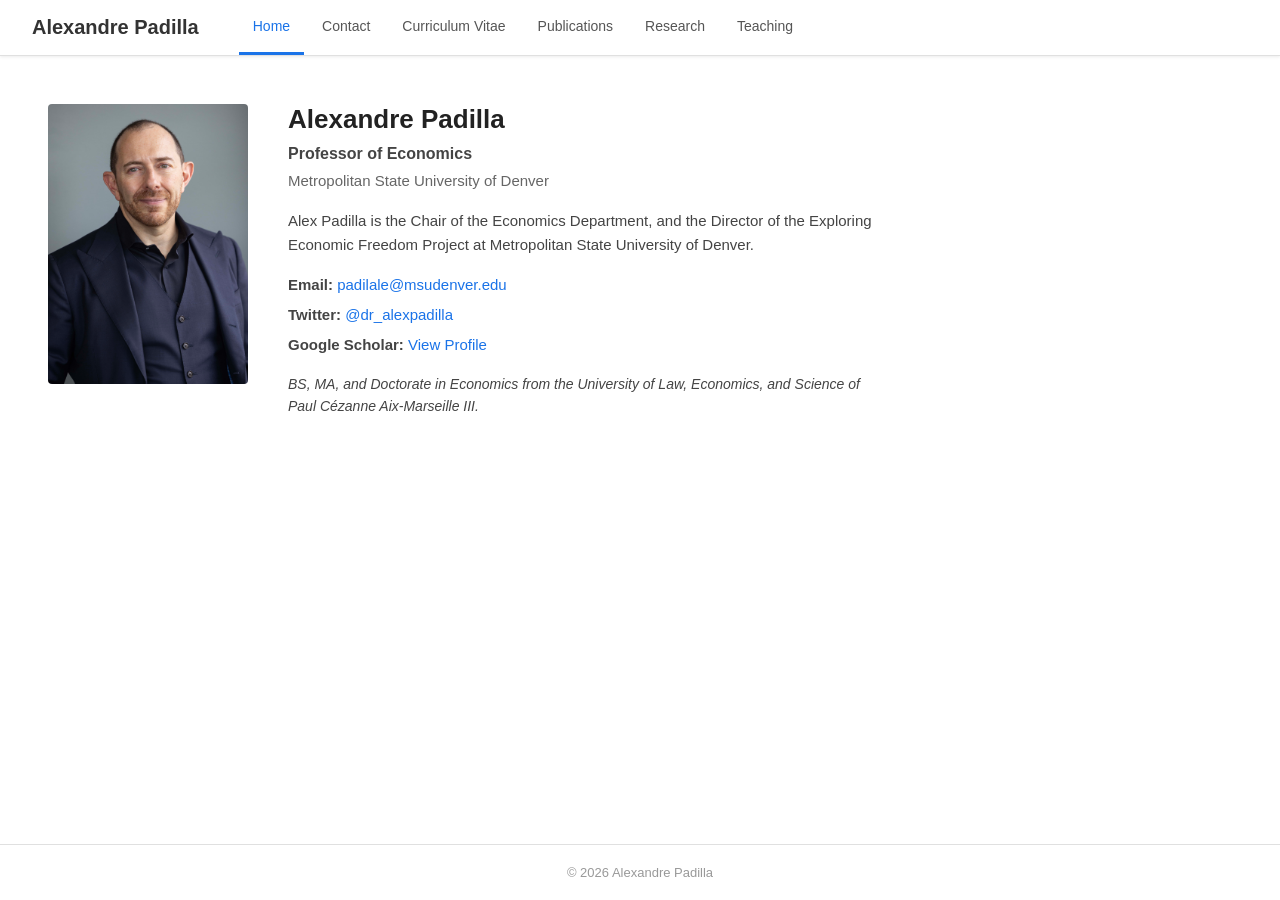
==== index.html @ 39e92507 "Build out full website with all pages and content - Add all site pages: home, contact, CV, publicati" ====
<!DOCTYPE html>
<html lang="en">
<head>
  <meta charset="UTF-8" />
  <meta name="viewport" content="width=device-width, initial-scale=1.0" />
  <title>Alexandre Padilla</title>
  <link rel="stylesheet" href="styles.css" />
</head>
<body>

  <header>
    <div class="site-title">Alexandre Padilla</div>
    <nav>
      <ul>
        <li><a href="index.html" class="active">Home</a></li>
        <li><a href="contact.html">Contact</a></li>
        <li><a href="cv.html">Curriculum Vitae</a></li>
        <li><a href="publications.html">Publications</a></li>
        <li><a href="research.html">Research</a></li>
        <li><a href="teaching.html">Teaching</a></li>
      </ul>
    </nav>
  </header>

  <main>
    <div class="profile-section">
      <img src="Padilla-Alex-Professional-Picture.jpg" alt="Alexandre Padilla" class="profile-photo" />
      <div class="profile-info">
        <h1>Alexandre Padilla</h1>
        <p class="title">Professor of Economics</p>
        <p class="institution">Metropolitan State University of Denver</p>
        <p>
          Alex Padilla is the Chair of the Economics Department, and the Director of the
          Exploring Economic Freedom Project at Metropolitan State University of Denver.
        </p>
        <div class="contact-links">
          <p>
            <strong>Email:</strong>
            <a href="mailto:padilale@msudenver.edu">padilale@msudenver.edu</a>
          </p>
          <p>
            <strong>Twitter:</strong>
            <a href="https://twitter.com/dr_alexpadilla" target="_blank" rel="noopener">@dr_alexpadilla</a>
          </p>
          <p>
            <strong>Google Scholar:</strong>
            <a href="https://scholar.google.com/citations?hl=en&user=JMCIi2YAAAAJ" target="_blank" rel="noopener">View Profile</a>
          </p>
        </div>
        <p class="education">
          BS, MA, and Doctorate in Economics from the University of Law, Economics, and Science
          of Paul Cézanne Aix-Marseille III.
        </p>
      </div>
    </div>
  </main>

  <footer>
    <p>&copy; <span id="year"></span> Alexandre Padilla</p>
  </footer>

  <script>
    document.getElementById('year').textContent = new Date().getFullYear();
  </script>

</body>
</html>
---- styles.css ----
/* Reset & base */
*, *::before, *::after {
  box-sizing: border-box;
  margin: 0;
  padding: 0;
}

body {
  font-family: Arial, sans-serif;
  font-size: 15px;
  color: #333;
  background: #fff;
  min-height: 100vh;
  display: flex;
  flex-direction: column;
}

a {
  color: #1a73e8;
  text-decoration: none;
}

a:hover {
  text-decoration: underline;
}

/* Header */
header {
  background: #fff;
  border-bottom: 1px solid #e0e0e0;
  padding: 0 32px;
  display: flex;
  align-items: center;
  gap: 40px;
  position: sticky;
  top: 0;
  z-index: 100;
  box-shadow: 0 1px 3px rgba(0,0,0,0.08);
}

.site-title {
  font-size: 20px;
  font-weight: 600;
  color: #333;
  white-space: nowrap;
  padding: 16px 0;
}

nav ul {
  list-style: none;
  display: flex;
  gap: 4px;
}

nav ul li a {
  display: block;
  padding: 18px 14px;
  color: #555;
  font-size: 14px;
  border-bottom: 3px solid transparent;
  transition: color 0.15s, border-color 0.15s;
}

nav ul li a:hover,
nav ul li a.active {
  color: #1a73e8;
  border-bottom-color: #1a73e8;
  text-decoration: none;
}

/* Main */
main {
  flex: 1;
  max-width: 860px;
  width: 100%;
  margin: 48px auto 48px 48px;
  padding: 0 32px 0 0;
}

/* Profile section */
.profile-section {
  display: flex;
  gap: 40px;
  align-items: flex-start;
}

.profile-photo {
  width: 200px;
  height: auto;
  border-radius: 4px;
  flex-shrink: 0;
}

/* Placeholder if image is missing */
.profile-photo[src="profile.jpg"]:not([complete]) {
  display: block;
}

.profile-info h1 {
  font-size: 26px;
  font-weight: 600;
  color: #222;
  margin-bottom: 6px;
}

.profile-info .title {
  font-size: 16px;
  font-weight: 600;
  color: #444;
  margin-bottom: 2px;
}

.profile-info .institution {
  font-size: 15px;
  color: #666;
  margin-bottom: 16px;
}

.profile-info p {
  margin-bottom: 12px;
  line-height: 1.6;
  color: #444;
}

.contact-links {
  margin: 16px 0;
}

.contact-links p {
  margin-bottom: 6px;
}

.education {
  font-size: 14px;
  color: #555;
  font-style: italic;
}

/* Inner page title */
.page-title {
  font-size: 22px;
  font-weight: 600;
  color: #222;
  margin-bottom: 32px;
  padding-bottom: 10px;
  border-bottom: 1px solid #e0e0e0;
}

/* CV / content sections */
.cv-section {
  margin-bottom: 36px;
}

.cv-section h3 {
  font-size: 15px;
  font-weight: 700;
  text-transform: uppercase;
  letter-spacing: 0.05em;
  color: #444;
  margin-bottom: 12px;
}

.cv-section p {
  line-height: 1.7;
  color: #444;
  margin-bottom: 8px;
}

.cv-list {
  list-style: none;
  padding: 0;
}

.cv-list li {
  padding: 4px 0;
  line-height: 1.6;
  color: #444;
  border-bottom: 1px solid #f0f0f0;
}

.cv-list li:last-child {
  border-bottom: none;
}

/* CV table (dates + descriptions) */
.cv-table {
  width: 100%;
  border-collapse: collapse;
}

.cv-table td {
  padding: 6px 0;
  vertical-align: top;
  line-height: 1.6;
  color: #444;
  border-bottom: 1px solid #f0f0f0;
}

.cv-table tr:last-child td {
  border-bottom: none;
}

.cv-date {
  white-space: nowrap;
  width: 130px;
  color: #777;
  font-size: 14px;
  padding-right: 20px;
}

/* Publications list */
.pub-list {
  padding-left: 0;
  list-style: none;
  counter-reset: pub-counter;
}

.pub-list li {
  counter-increment: pub-counter;
  padding: 10px 0 10px 36px;
  position: relative;
  border-bottom: 1px solid #f0f0f0;
  line-height: 1.65;
  color: #444;
}

.pub-list li:last-child {
  border-bottom: none;
}

.pub-list li::before {
  content: "[" counter(pub-counter) "]";
  position: absolute;
  left: 0;
  top: 10px;
  color: #777;
  font-size: 13px;
  min-width: 30px;
}

.pub-list em {
  color: #333;
}

.pub-meta {
  display: block;
  font-size: 13px;
  color: #666;
  margin-top: 2px;
}

/* Links page */
.link-section {
  margin-bottom: 28px;
}

.link-section h3 {
  font-size: 15px;
  font-weight: 700;
  text-transform: uppercase;
  letter-spacing: 0.05em;
  color: #444;
  margin-bottom: 10px;
}

.link-list {
  list-style: none;
  padding: 0;
}

.link-list li {
  padding: 5px 0;
  border-bottom: 1px solid #f0f0f0;
}

.link-list li:last-child {
  border-bottom: none;
}

/* Contact page address */
address {
  font-style: normal;
  line-height: 1.8;
  color: #444;
  margin-top: 4px;
}

.content-block {
  margin-bottom: 24px;
  line-height: 1.7;
  color: #444;
}

/* Footer */
footer {
  text-align: center;
  padding: 20px 32px;
  font-size: 13px;
  color: #999;
  border-top: 1px solid #e0e0e0;
}

/* Responsive */
@media (max-width: 620px) {
  header {
    flex-direction: column;
    align-items: flex-start;
    padding: 0 16px;
    gap: 0;
  }

  nav ul {
    flex-wrap: wrap;
    gap: 0;
    padding-bottom: 8px;
  }

  nav ul li a {
    padding: 10px 10px;
    font-size: 13px;
  }

  main {
    margin: 28px auto;
    padding: 0 16px;
  }

  .profile-section {
    flex-direction: column;
    gap: 24px;
  }

  .profile-photo {
    width: 150px;
    height: auto;
  }
}
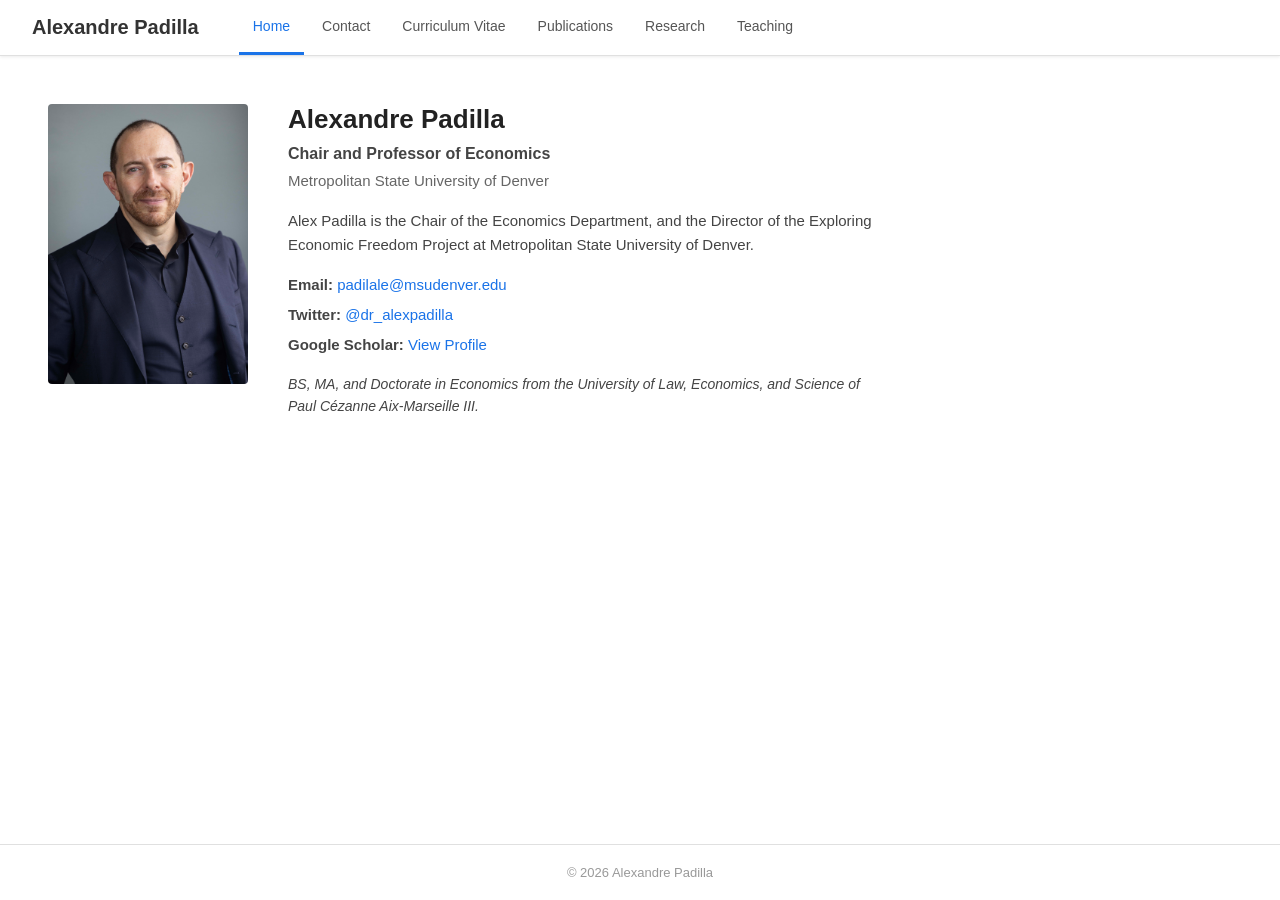
==== commit c7d99f55: "Update current title to "Chair and Professor of Economics" Co-Authored-By: Claude Opus 4.7 <noreply@" ====
--- a/index.html
+++ b/index.html
@@ -27,7 +27,7 @@
       <img src="Padilla-Alex-Professional-Picture.jpg" alt="Alexandre Padilla" class="profile-photo" />
       <div class="profile-info">
         <h1>Alexandre Padilla</h1>
-        <p class="title">Professor of Economics</p>
+        <p class="title">Chair and Professor of Economics</p>
         <p class="institution">Metropolitan State University of Denver</p>
         <p>
           Alex Padilla is the Chair of the Economics Department, and the Director of the
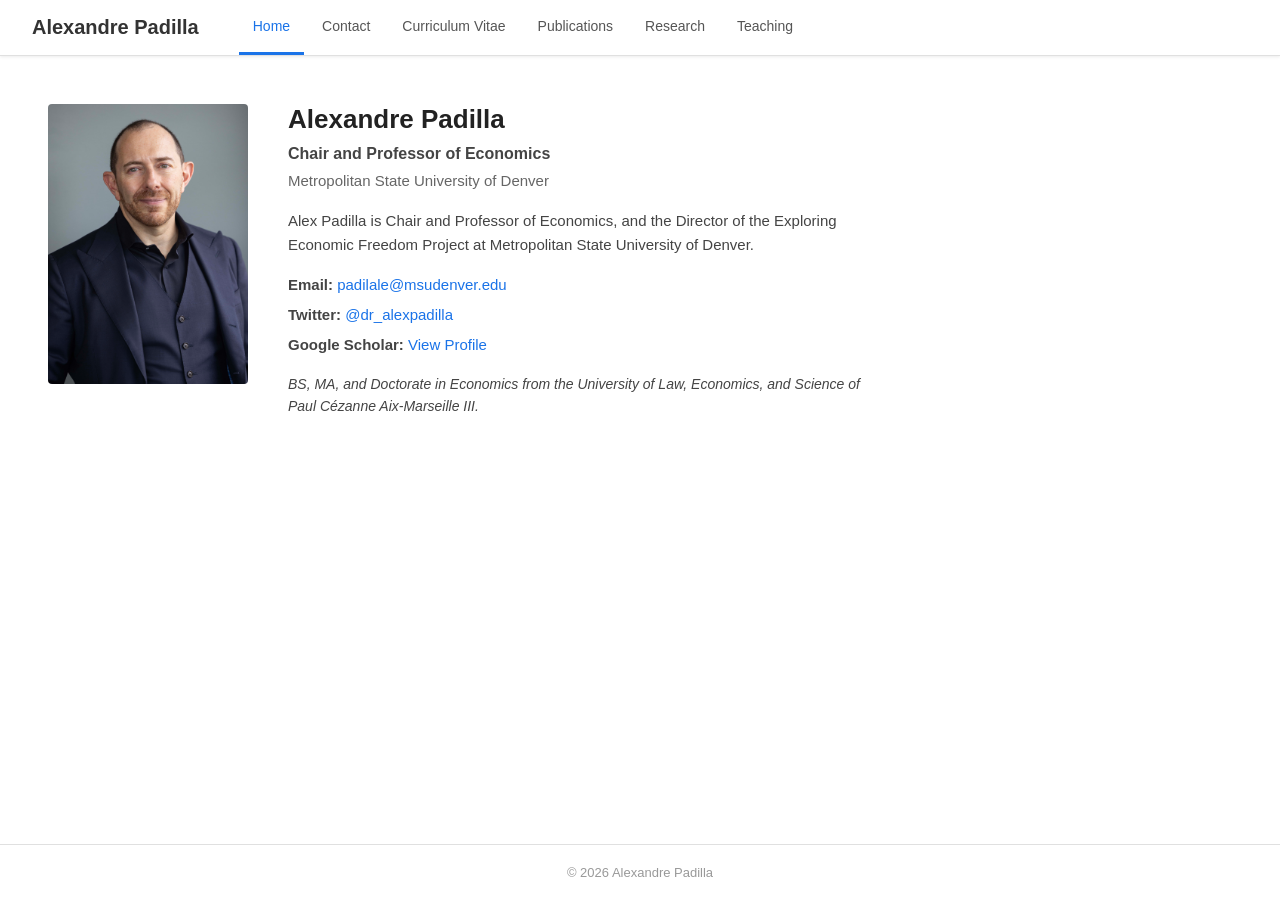
==== commit 808e78f5: "Reword home page bio to lead with Chair and Professor of Economics Co-Authored-By: Claude Opus 4.7 <" ====
--- a/index.html
+++ b/index.html
@@ -30,7 +30,7 @@
         <p class="title">Chair and Professor of Economics</p>
         <p class="institution">Metropolitan State University of Denver</p>
         <p>
-          Alex Padilla is the Chair of the Economics Department, and the Director of the
+          Alex Padilla is Chair and Professor of Economics, and the Director of the
           Exploring Economic Freedom Project at Metropolitan State University of Denver.
         </p>
         <div class="contact-links">
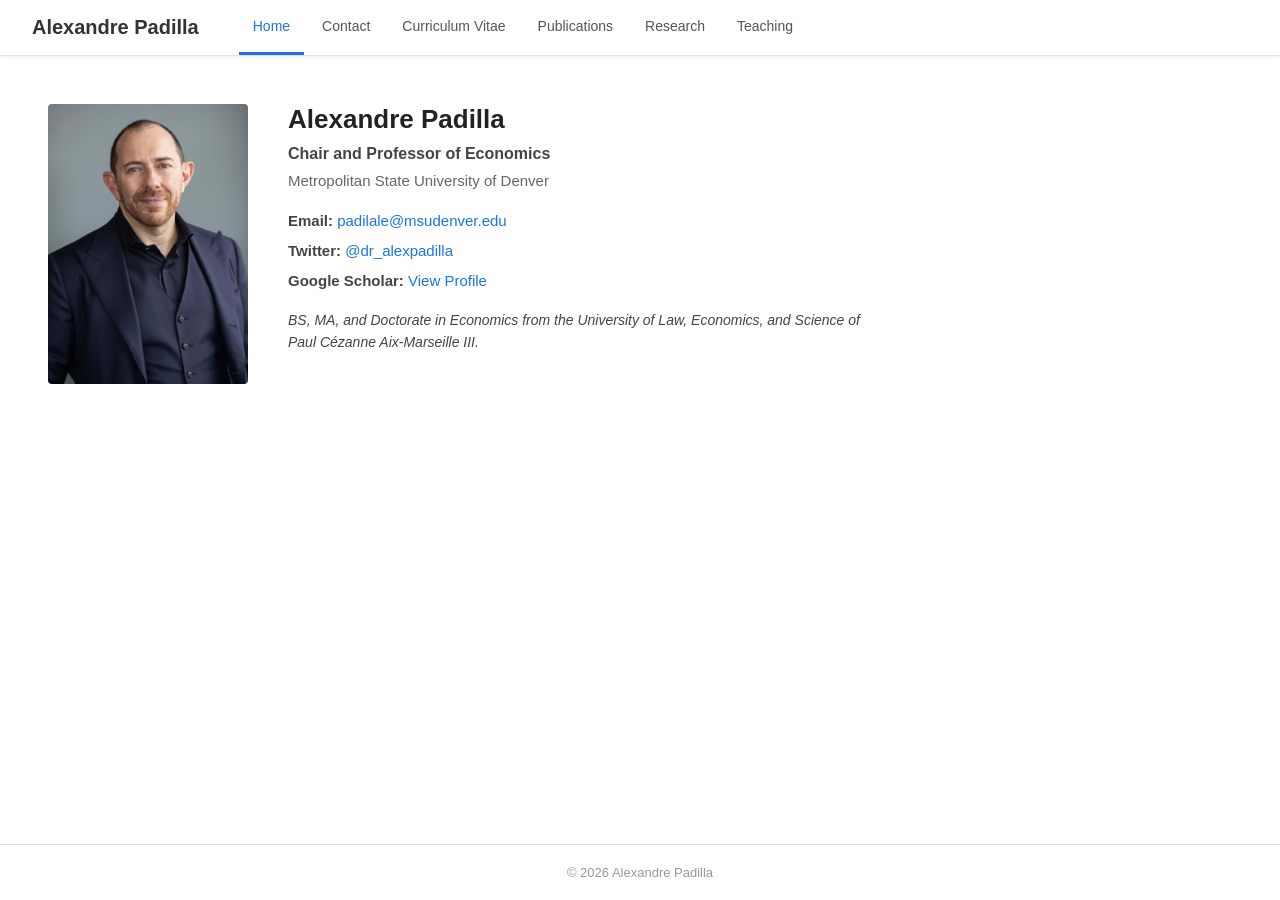
==== commit 36408cfd: "Remove redundant bio paragraph from home page Co-Authored-By: Claude Opus 4.7 <noreply@anthropic.com" ====
--- a/index.html
+++ b/index.html
@@ -29,10 +29,6 @@
         <h1>Alexandre Padilla</h1>
         <p class="title">Chair and Professor of Economics</p>
         <p class="institution">Metropolitan State University of Denver</p>
-        <p>
-          Alex Padilla is Chair and Professor of Economics, and the Director of the
-          Exploring Economic Freedom Project at Metropolitan State University of Denver.
-        </p>
         <div class="contact-links">
           <p>
             <strong>Email:</strong>
